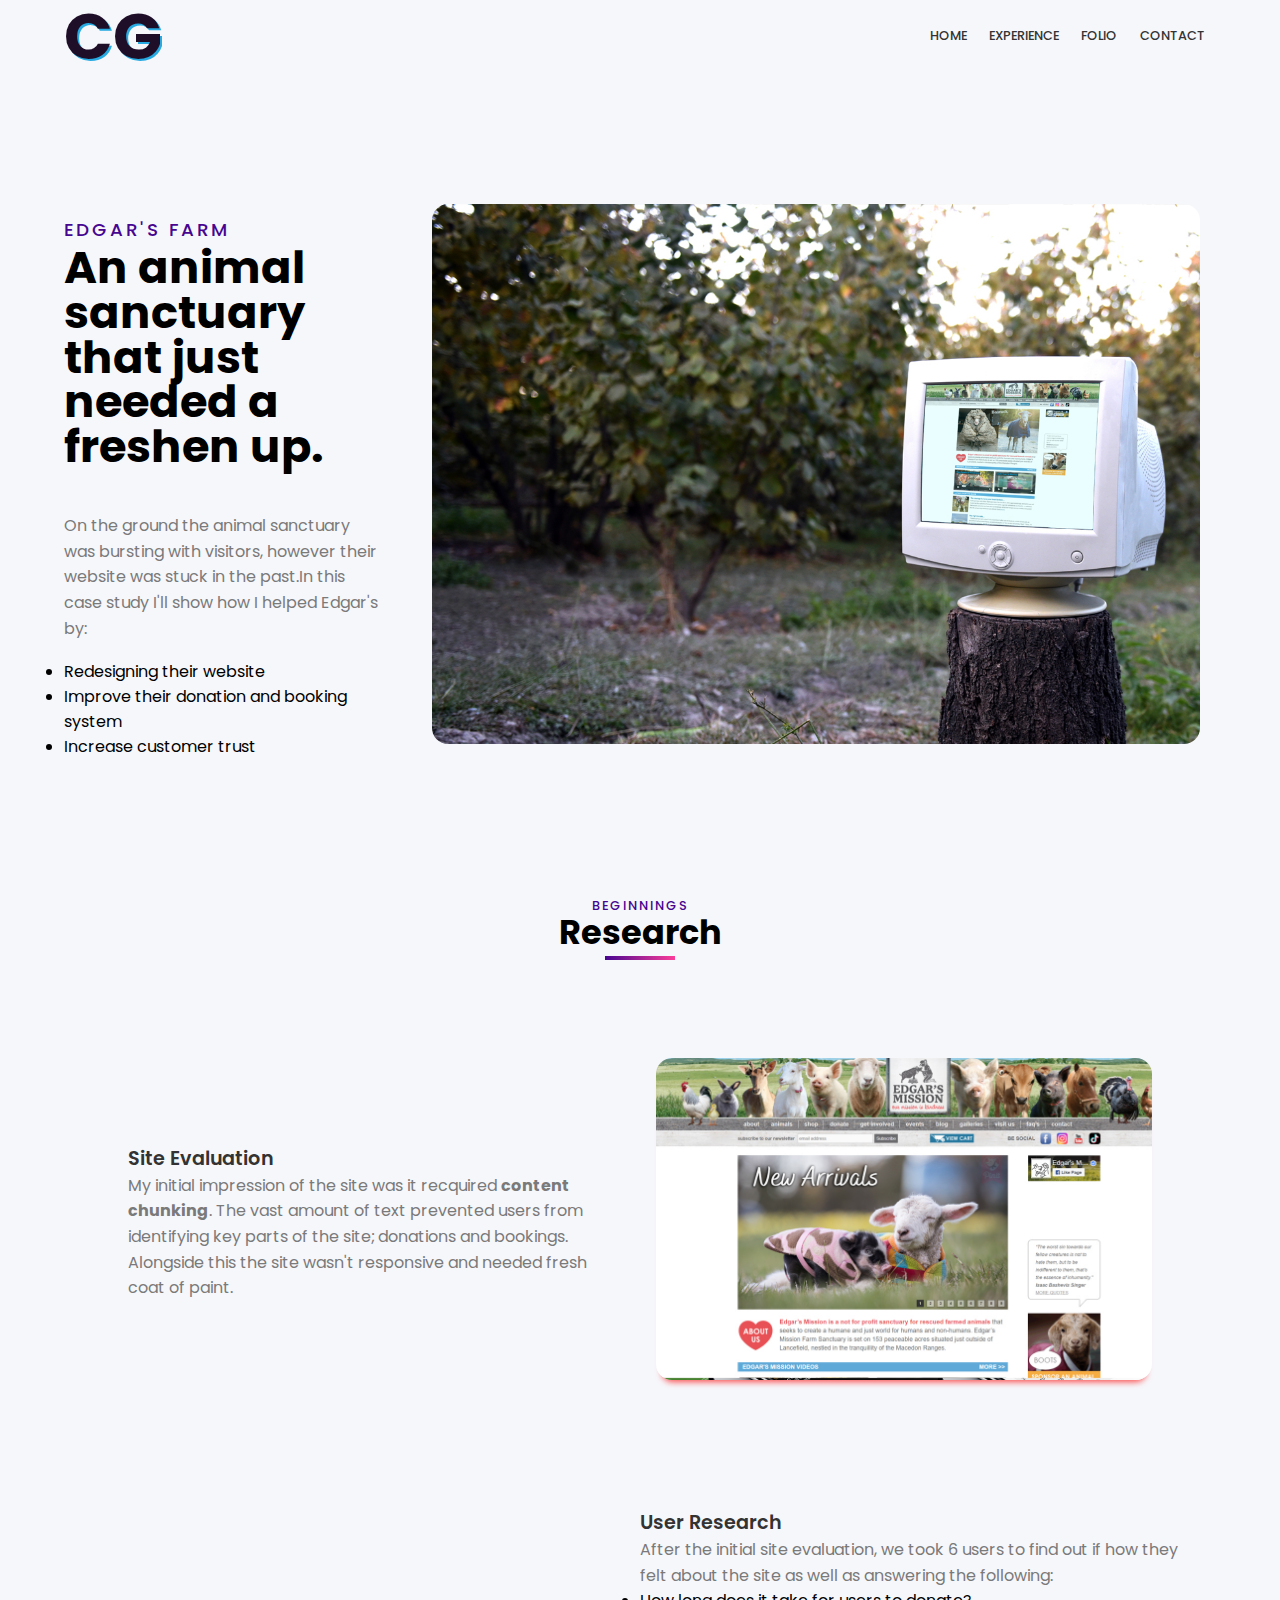
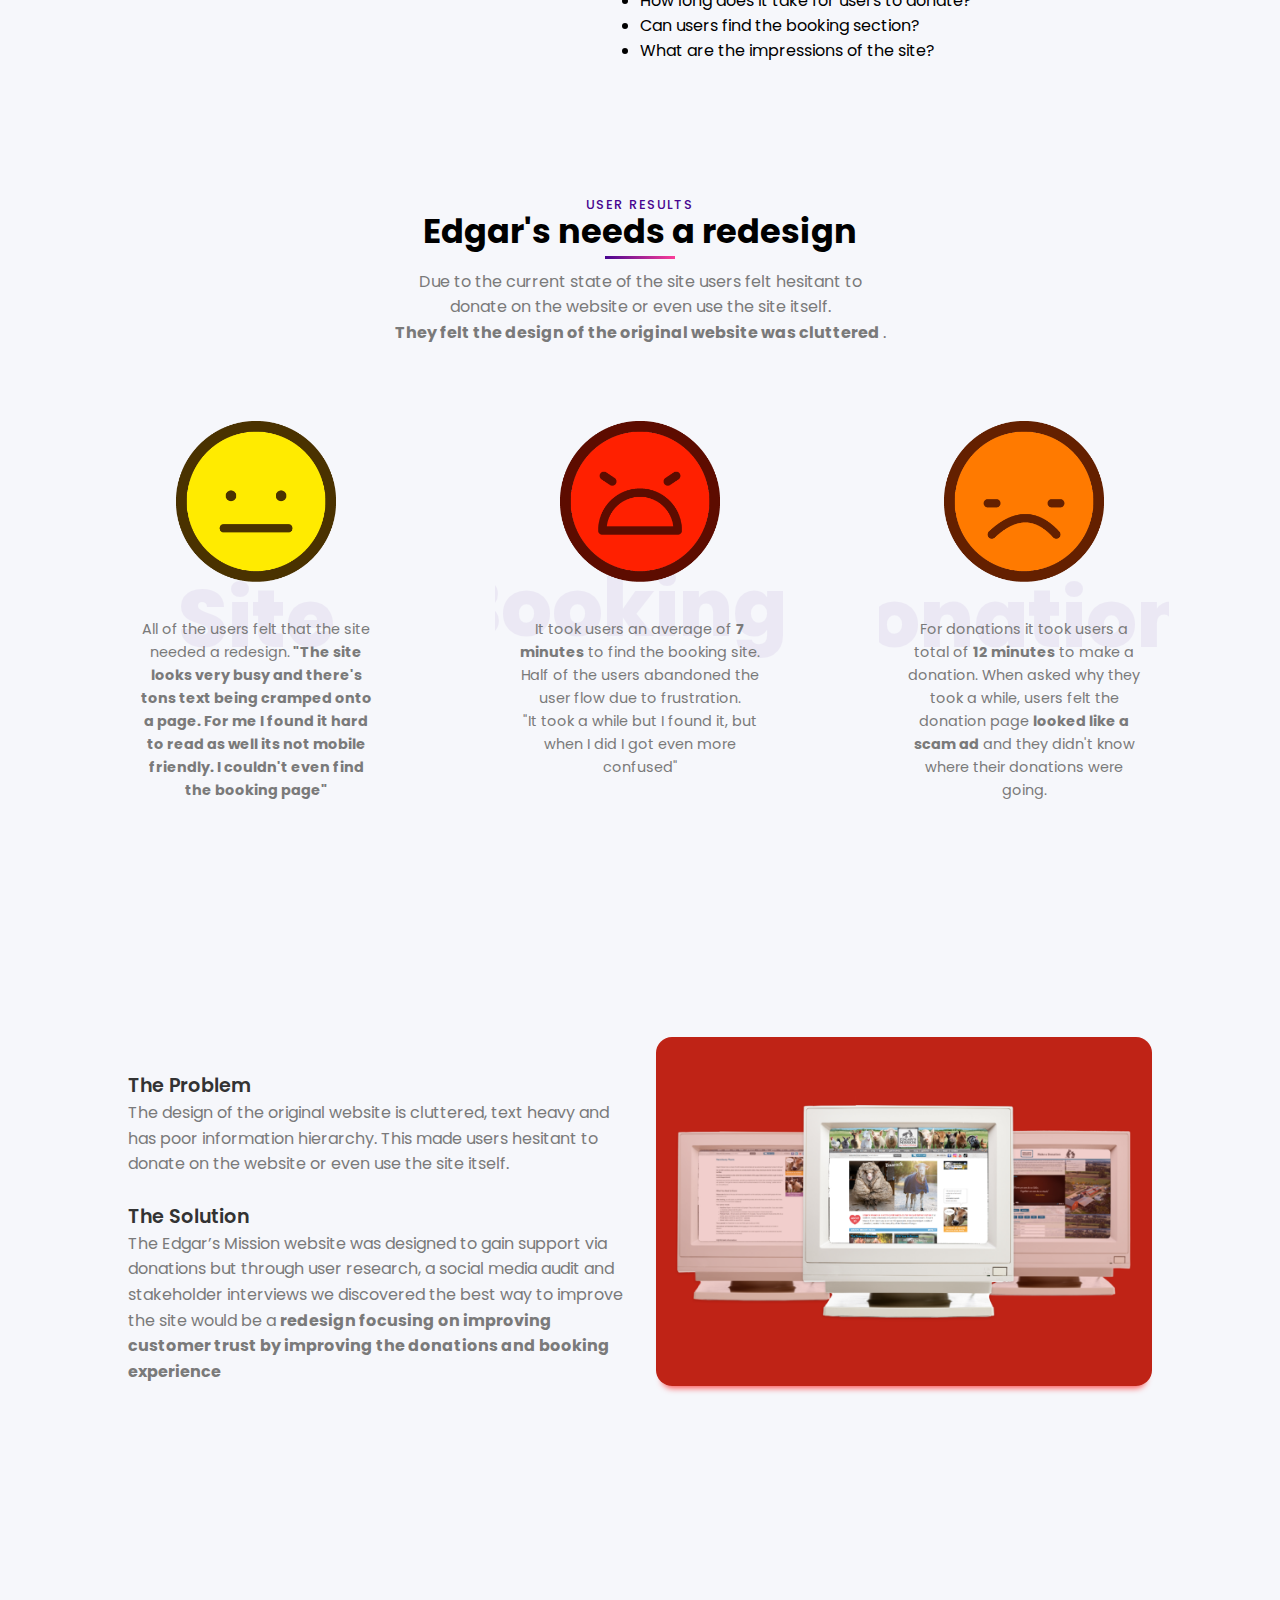
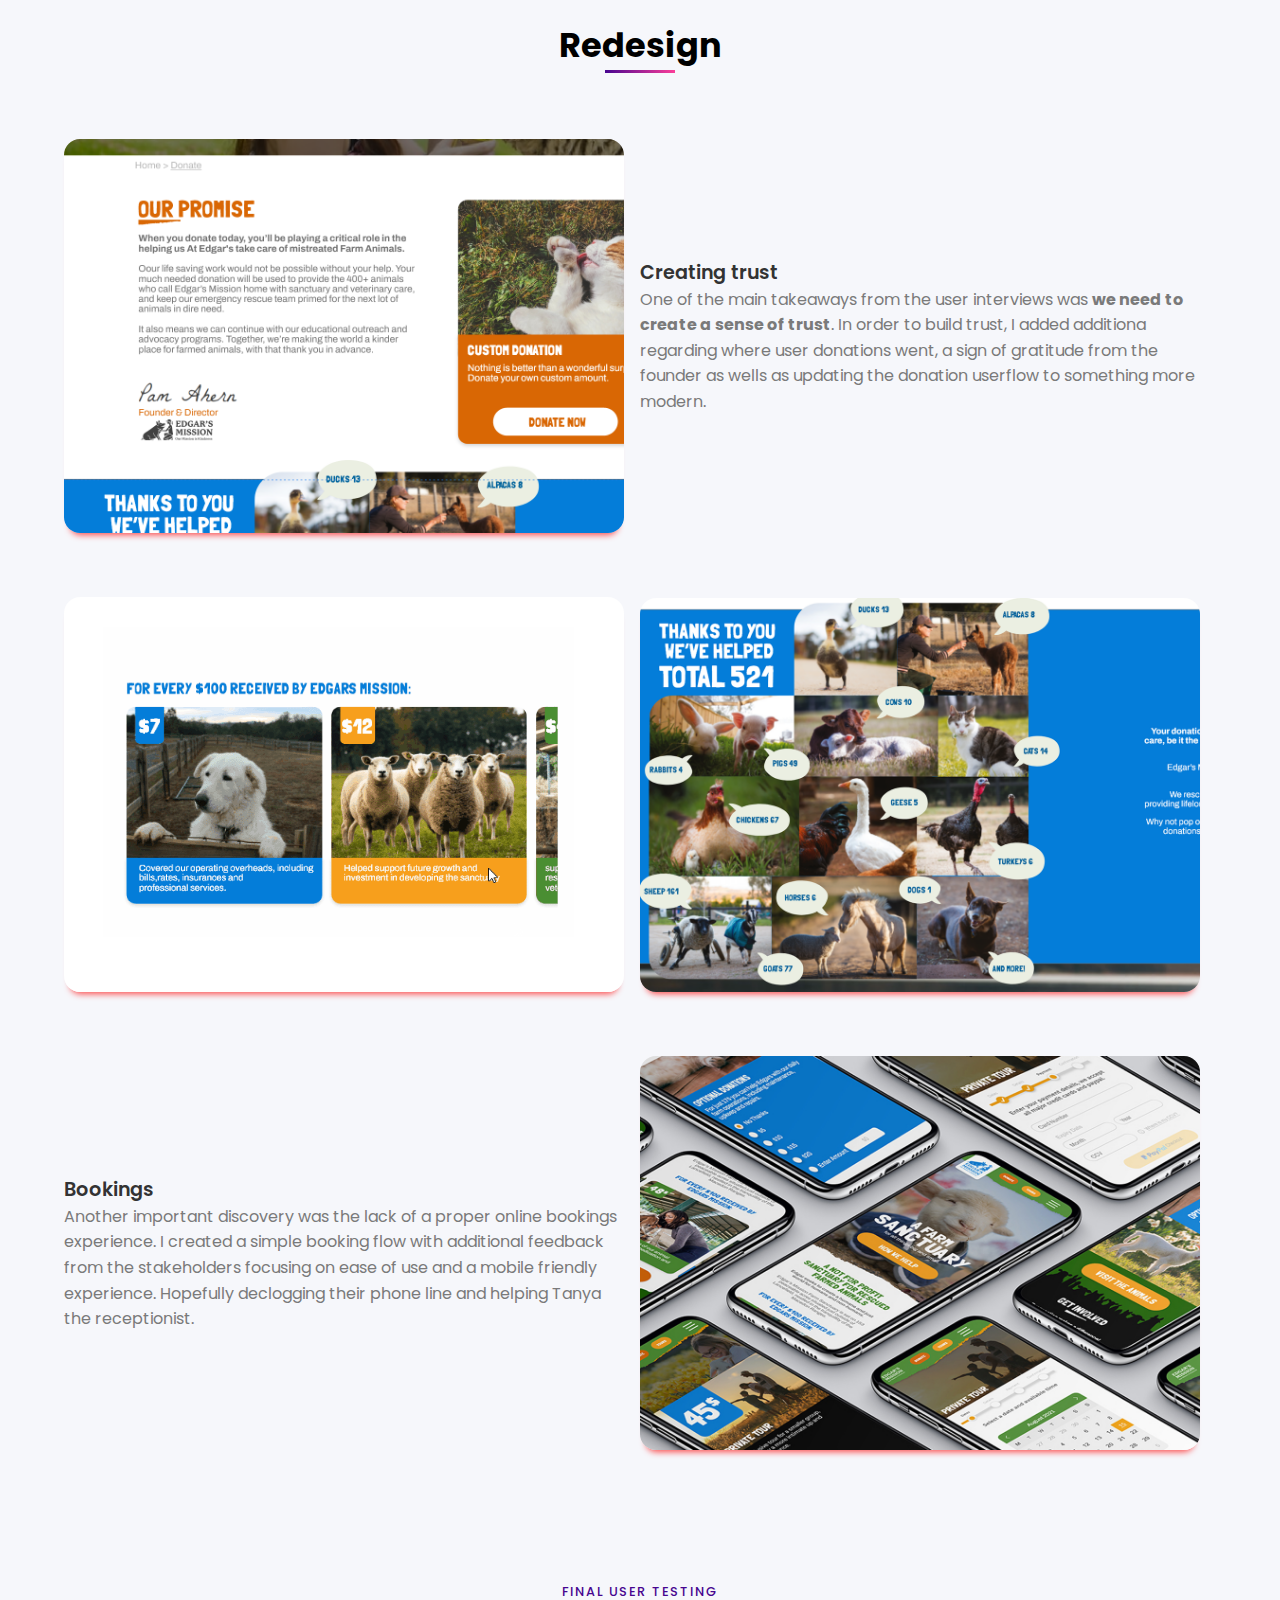
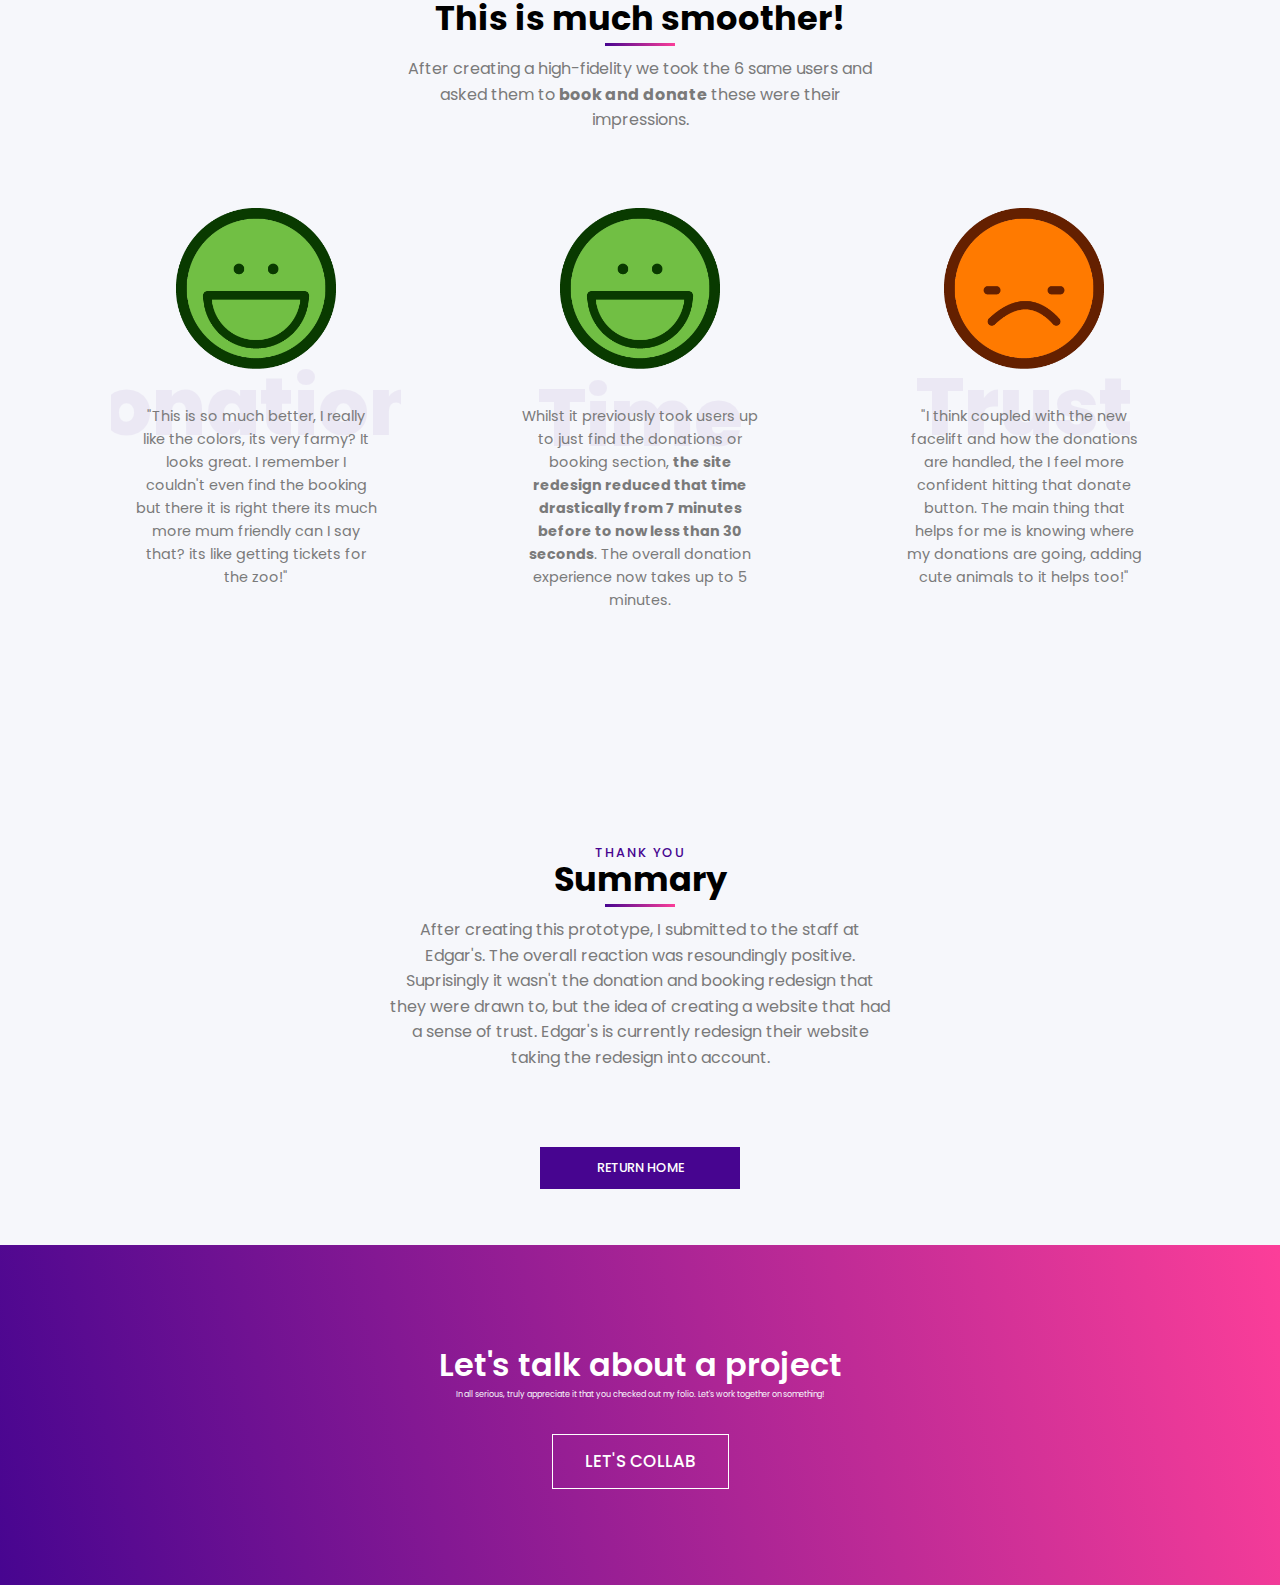
==== edgarsfarm.html @ 118ed472 "Merge pull request #3 from cmgau/test" ====
<!DOCTYPE html>
<html lang="en">

<head>
  <!-- Hotjar Tracking Code for https://cmgau.github.io/cmg_portfolio/ -->
  <script>
    (function (h, o, t, j, a, r) {
      h.hj = h.hj || function () { (h.hj.q = h.hj.q || []).push(arguments) };
      h._hjSettings = { hjid: 2651363, hjsv: 6 };
      a = o.getElementsByTagName('head')[0];
      r = o.createElement('script'); r.async = 1;
      r.src = t + h._hjSettings.hjid + j + h._hjSettings.hjsv;
      a.appendChild(r);
    })(window, document, 'https://static.hotjar.com/c/hotjar-', '.js?sv=');
  </script>
  <meta charset="UTF-8" />
  <meta name="viewport" content="width=device-width, initial-scale=1.0" />
  <title>Edgar's Farm</title>
  <link rel="stylesheet" href="https://cdnjs.cloudflare.com/ajax/libs/font-awesome/5.15.1/css/all.min.css" />
  <link rel="stylesheet" href="https://unpkg.com/swiper/swiper-bundle.min.css" />
  <link rel="stylesheet" href="css/style.css" />
  <!-- Global site tag (gtag.js) - Google Analytics -->
  <script async src="https://www.googletagmanager.com/gtag/js?id=G-2280WS2FHQ"></script>
  <script>
    window.dataLayer = window.dataLayer || [];
    function gtag() { dataLayer.push(arguments); }
    gtag('js', new Date());

    gtag('config', 'G-2280WS2FHQ');

  </script>

</head>

<body>

  <main>
    <header id="header">
      <nav>
        <div class="container">
          <div class="logo"><a href="index.html">
              <h1>CG</h1>
            </a>
          </div>

          <div class="links">
            <ul>
              <li>
                <a href="index.html">Home</a>
              </li>
              <li>
                <a href="#services">Experience</a>
              </li>
              <li>
                <a href="#portfolio">Folio</a>
              </li>
              <li class="mobilenumber">
                <a href="#contact">CONTACT</a>
              </li>
            </ul>
          </div>

          <div class="hamburger-menu">
            <div class="bar"></div>
          </div>
        </div>
      </nav>

      <div class="header-content">
        <div class="container grid-2">
          <div class="column-1">
            <h3 class="title-header" data-title="Edgar's Farm">An animal sanctuary that just needed a freshen up.
            </h3>
            <p class="text">
              On the ground the animal sanctuary was bursting with visitors, however their website was stuck in the
              past.In this case study I'll show how I helped
              Edgar's by:
              <li class="">Redesigning their website</li>
              <li class="">Improve their donation and booking system
              </li>
              <li class="">Increase customer trust
              </li>
            </p>
          </div>

          <div class="column-2 image">
            <img class="case-image" src="images/edgars/edgars-hero2.jpg" class="img-element z-index" alt="" />
          </div>
        </div>
      </div>
    </header>
    <!-- <div class="container"> -->
    <div class="section-header">
      <h3 class="title" data-title="beginnings
      ">Research</h3>
    </div>



    <!-- I'll probably make these images into GIFs eventually to showcase more of the work -->

    <section>
      <div class="container">
        <div class="container grid-2">
          <div class="column-1">
            <h2 class="title-sm">Site Evaluation</h3>
              <p class="text">
                My initial impression of the site was it recquired <b>content chunking</b>. The vast amount of text
                prevented users from identifying key parts of the site; donations and bookings. Alongside this the site
                wasn't responsive and needed fresh coat of paint.
              </p>
              <br>

          </div>
          <div class="column-2 image">
            <img id="imgPortfolio" src="images/edgars/edgar_original.jpg" class="img-element z-index" alt="" />
          </div>
        </div>
      </div>
      <div class="container grid-2">
        <div class="column-1 image">
          <img
            src="https://images.unsplash.com/photo-1530303263041-b5ca33678f04?ixid=MnwxMjA3fDB8MHxwaG90by1wYWdlfHx8fGVufDB8fHx8&ixlib=rb-1.2.1&auto=format&fit=crop&w=1470&q=80"
            class="img-element z-index" alt="" />
        </div>

        <div class="column-1">
          <h2 class="title-sm">User Research</h3>
            <p class="text">
              After the initial site evaluation, we took 6 users to find out if how they felt about the site as well as
              answering the following:
              <li>How long does it take for users to donate?</li>
              <li>Can users find the booking section?</li>
              <li>What are the impressions of the site?</li>
            </p>
        </div>
      </div>

      </div>
      </div>
    </section>

    <section class="services section" id="services">
      <div class="container">
        <div class="section-header">
          <h3 class="title" data-title="User Results">Edgar's needs a redesign</h3>
          <p class="text">
            Due to the current state of the site users felt hesitant to donate on the website or even use the site
            itself. <br><b>They felt the design of the original website was cluttered </b>.
            </b>
          </p>
        </div>
        <div class=" cards">
          <div class="card-wrap">

            <div class="card" data-card="Site">
              <div class="card-content z-index">
                <img src="images/emojis/feel-3.png" class="icon" alt="" />
                <p class="text">All of the users felt that the site needed a redesign.<b>
                    "The site looks very busy and there's tons text being cramped onto a page. For me I found it hard to
                    read as well its not mobile friendly. I couldn't even find the booking page"</b>
                </p>
                <!-- <a href="#" class="btn small">Read more</a> -->
              </div>
            </div>
          </div>



          <div class="card-wrap">
            <div class="card" data-card="Bookings">
              <div class="card-content z-index">
                <img src="images/emojis/feel-1.png" class="icon" alt="" />
                <p class="text">
                  It took users an average of <b>7 minutes</b> to find the booking site. Half of the users abandoned the
                  user flow due to frustration.<br>
                  "It took a while but I found it, but when I did I got even more confused"
                </p>
              </div>
            </div>
          </div>

          <div class="card-wrap">
            <div class="card" data-card="Donations">
              <div class="card-content z-index">
                <img src="images/emojis/feel-2.png" class="icon" alt="" />
                <p class="text">
                  For donations it took users a total of <b>12 minutes</b> to make a donation. When asked why they took
                  a while, users felt the donation page <b>looked like a scam ad</b> and they didn't know where their
                  donations were going.
                </p>
              </div>
            </div>

          </div>

        </div>

      </div>
    </section>
    <section>

      <div class="container">
        <div class="container grid-2">
          <div class="column-1">
            <h2 class="title-sm">The Problem</h3>
              <p class="text">
                The design of the original website is cluttered, text heavy and has poor information hierarchy. This
                made users hesitant to donate on the website or even use the site itself.
              </p>
              <br>
              <h2 class="title-sm">The Solution</h3>
                <p class="text">
                  The Edgar’s Mission website was designed to gain support via donations but through user research, a
                  social media audit and stakeholder interviews we discovered the best way to improve the site would be
                  a <b>redesign focusing on improving customer trust by improving the donations and booking
                    experience</b>

                </p>

          </div>
          <div class="column-2 image">
            <img id="imgPortfolio" src="images/edgars/edgars_problem.png" class="img-element z-index" alt="" />
          </div>
        </div>
      </div>
    </section>



    </section>

    <section class=" portfolio section" id="portfolio">
    </section>

    <!-- <div class="container"> -->
    <div class="section-header">
      <h3 class="title" data-title=>Redesign</h3>
      <p class="text">

      </p>
    </div>



    <!-- I'll probably make these images into GIFs eventually to showcase more of the work -->


    <div class="container grid-2">
      <div class="column-1 image">
        <img src="images/edgars/edgar-thanks.png" class="img-element z-index" alt="" />
      </div>

      <div class="column-1">

        <h2 class="title-sm">Creating trust</h3>
          <p class="text">
            One of the main takeaways from the user interviews was <b>we need to create a sense of trust</b>. In order
            to build
            trust, I added additiona regarding where user donations went, a sign of gratitude from the founder as
            wells as updating the donation userflow to something more modern.
          </p>
      </div>
    </div>

    <div class="container grid-2">
      <div class="column-1 image">
        <img src="images/edgars/edgar-trust.gif" class="img-element z-index" alt="" />
      </div>
      <div class="column-1 image">
        <img src="images/edgars/edgars-save.png" class="img-element z-index" alt="" />
      </div>

    </div>

    <div class="container grid-2">
      <div class="column-1">

        <h2 class="title-sm">Bookings</h3>
          <p class="text">
            Another important discovery was the lack of a proper online bookings experience. I created a simple
            booking flow with additional feedback from the stakeholders focusing on ease of use and a mobile friendly
            experience. Hopefully declogging their phone line and helping Tanya the receptionist.
          </p>
      </div>

      <div class="column-1 image">
        <img src="images/edgars/edgar_hero.jpg" class="img-element z-index" alt="" />
      </div>
    </div>

    <section class="services section" id="services">
      <div class="container">
        <div class="section-header">
          <h3 class="title" data-title="Final User Testing">This is much smoother! </h3>
          <p class="text">
            After creating a high-fidelity we took the 6 same users and asked them to <b>book and donate</b> these were
            their impressions.
            </b>
          </p>
        </div>
        <div class=" cards">
          <div class="card-wrap">

            <div class="card" data-card="Donations">
              <div class="card-content z-index">
                <img src="images/emojis/feel-5.png" class="icon" alt="" />
                <p class="text">"This is so much better, I really like the colors, its very farmy? It looks great. I
                  remember I couldn't even find the booking but there it is right there its much more mum friendly can I
                  say that? its
                  like getting tickets for the zoo!"
                  <!-- <a href="#" class="btn small">Read more</a> -->
              </div>
            </div>
          </div>



          <div class="card-wrap">
            <div class="card" data-card="Time">
              <div class="card-content z-index">
                <img src="images/emojis/feel-5.png" class="icon" alt="" />
                <p class="text">
                  Whilst it previously took users up to just find the donations or booking section, <b>the site
                    redesign
                    reduced that time drastically from 7 minutes before to now less than 30 seconds</b>. The overall
                  donation experience now takes up to 5 minutes.
                </p>
              </div>
            </div>
          </div>

          <div class="card-wrap">
            <div class="card" data-card="Trust">
              <div class="card-content z-index">
                <img src="images/emojis/feel-2.png" class="icon" alt="" />
                <p class="text">
                  "I think coupled with the new facelift and how the donations are handled, the I feel more confident
                  hitting that donate button. The main thing that helps for me is knowing where my donations are going,
                  adding cute animals to it helps too!"
                </p>
              </div>
            </div>

          </div>

        </div>

      </div>
    </section>

    <section class="section-header" id="contact">
      <div class="container">
        <!-- <div class="contact-box"> -->
        <div class="container">
          <h3 class="title" data-title="Thank You">Summary</h3>
          <p class="text">
            After creating this prototype, I submitted to the staff at Edgar's. The overall reaction was resoundingly
            positive. Suprisingly it wasn't the donation and booking redesign that they were drawn to, but the idea of
            creating a website that had a sense of trust. Edgar's is currently redesign their website taking the
            redesign into account.</p>
          <br>
          </p>
          <div class="information-wrap">
          </div>
        </div>
        <div>
          <a href="index.html" class="btn">Return Home</a>
        </div>
    </section>




  </main>

  <footer class="footer">
    <div class="container">
      <h3 class="footerH3">Let's talk about a project</h3>
      <p class="text">
        In all serious, truly appreciate it that you checked out my folio. Let's work together on something!
      </p>
      <a href="mailto:chestergalam@gmail.com?subject=Hi Chester!" class="footerBtn">Let's Collab</a>
    </div>
  </footer>
  <script src="https://cdnjs.cloudflare.com/ajax/libs/jquery/3.5.1/jquery.min.js"></script>
  <script src="js/isotope.pkgd.min.jss"></script>
  <script src="https://unpkg.com/swiper/swiper-bundle.min.js"></script>
  <script src="js/app.js"></script>
</body>

</html>
---- css/style.css ----
@import url("https://fonts.googleapis.com/css2?family=Poppins:wght@100;200;300;400;500;600;700;800;900&display=swap");
@import url(//fonts.googleapis.com/css?family=Vibur);
:root {
  --dark-one: #333;
  --dark-two: #7a7a7a;
  --main-color: #470590;
  --second-color: #FC3E99;
  --light-one: #fff;
  --light-two: #f9fafb;
  --light-three: #f6f7fb;
}

/* #myVideo {
  position: fixed;
  right: 0;
  bottom: 0;
  min-width: 100%;
  min-height: 100%;
} */

a {
  color: inherit;
}

body {
  background-image: url(https://raw.githubusercontent.com/cmgau/cmg_portfolio/main/images/background-3.jpg);
  background-color:var(--light-three);
  background-position: center;
  background-repeat: no-repeat;
  background-attachment: fixed;
  background-size: cover;
  }



/* Genral Styles */

*,
*::before,
*::after {
  margin: 0;
  padding: 0;
  box-sizing: border-box;
}

html {
  scroll-behavior: smooth;
}

body,
button,
input,
textarea {
  font-family: "Poppins", sans-serif;
}

h4 {
  color:var(--main-color);
  font-family: 'Poppins', sans-serif;
  font-weight: 500;
  
}

a {
  text-decoration: none;
}

ul {
  list-style: none;
}

img {
  width: 100%;
}

.imgPortfolio {
  width: 100%;
padding: 5rem;
}

.container {
  position: relative;
  z-index: 5;
  max-width: 92rem;
  padding: 2rem 4rem;
  margin: 0 auto;
}

.stop-scrolling {
  height: 100%;
  overflow: hidden;
}

.grid-2 {
  display: grid;
  grid-template-columns: repeat(2, 1fr);
  align-items: center;
  justify-content: center;
}

.text {
  font-size: 1.25rem;
  color: var(--dark-two);
  line-height: 1.6;
}

.column-1 {
  margin-right: 1.5rem;

}

.column-2 {
  margin-left: 1.5rem;
  padding-bottom: 2rem;
}

.image {
  position: relative;
  display: flex;
  align-items: center;
  justify-content: center;
}

.profile-image{
  padding: 16px;
  border-radius: 2rem;
  display: inline-block;
}

.case-image{
  padding: 16px;
  /* height: 100%; */
  width: 800px;
  min-width: 390px;
  border-radius: 2rem;
  display: inline-block;
}

.z-index {
  position: relative;
  z-index: 2;
}

.overlay {
  position: absolute;
  width: 100%;
  height: 100%;
  overflow: hidden;
  top: 0;
  left: 0;
}

.overlay .shape {
  width: initial;
  opacity: 0.13;
  position: absolute;
}

.overlay.overlay-lg .shape {
  height: 55px;
}

.overlay.overlay-lg .shape.wave {
  height: initial;
  width: 88px;
}

.overlay.overlay-lg .shape.xshape {
  height: 38px;
}

.overlay.overlay-sm .shape {
  filter: brightness(0) invert(1);
  opacity: 0.15;
  height: 40px;
}

.overlay.overlay-sm .shape.wave {
  height: initial;
  width: 70px;
}

.overlay.overlay-sm .shape.xshape {
  height: 30px;
}

.points {
  opacity: 0.3;
  position: absolute;
}

.section {
  padding: 7rem 0;
  overflow: hidden;
}

.section-header {
  text-align: center;
  margin-bottom: 1.5rem;
}

.title {
  position: relative;
  display: inline-block;
  padding-bottom: 1rem;
  line-height: 1;
  font-size: 2.8rem;
  margin-bottom: 0.6rem;
}



.title:before {
  content: attr(data-title);
  display: block;
  margin-bottom: 0.4rem;
  color: var(--main-color);
  font-size: 1.15rem;
  font-weight: 500;
  text-transform: uppercase;
  letter-spacing: 3px;
}

.title:after {
  content: "";
  position: absolute;
  width: 300px;
  height: 5px;
  border-radius: 0rem;
  background: transparent linear-gradient(257deg, #FC3E99 0%, #470590 100%) 0% 0% no-repeat padding-box;
  bottom: 0;
  left: 50%;
  transform: translateX(-50%);
}

.title-header {
  position: relative;
  display: inline-block;
  padding-bottom: 1rem;
  line-height: 1;
  font-size: 2.8rem;
  margin-bottom: 0.6rem;
}


.title-header:before {
  content: attr(data-title);
  display: block;
  margin-bottom: 0.4rem;
  color: var(--main-color);
  font-size: 1.15rem;
  font-weight: 500;
  text-transform: uppercase;
  letter-spacing: 3px;
}

.title-header:after {
  content: "";
  position: absolute;
  width: 300px;
  height: 5px;
  border-radius: 0rem;
    bottom: 0;
  left: 50%;
  transform: translateX(-50%);}

.titleSub{
  position: relative;
  display: inline-block;
  padding-bottom: 1rem;
  line-height: 1;
  font-size: 2rem;
  margin-bottom: 0.6rem;
}
.simple-beautiful{
  position: relative;
  display: inline-block;
  padding-bottom: 1rem;
  line-height: 1;
  font-size: 1.3rem;
  margin-bottom: 0.6rem;
  transition: 0.;
}

.simple-beautiful:after{
  content: "";
  position: absolute;
  width: 100%;
  height: 5px;
  border-radius: 0rem;
  background: transparent linear-gradient(257deg, #FC3E99 0%, #470590 100%) 0% 0% no-repeat padding-box;
  bottom: 0;
  left: 50%;
  transform: translateX(-50%);
}
.section-header .text {
  max-width: 600px;
  margin: 0 auto;
}

.title-sm {
  color: var(--dark-one);
  font-weight: 600;
  font-size: 1.6rem;
}

.points-sq {
  width: 210px;
}


.profile-image { 
  transition: 0.3s;}

.profile-image:hover{
transform: translateY(-10px);
}

.img-element { 
  transition: 0.3s;}

.img-element:hover{
transform: translateY(-10px);
}
.btn {
  min-width: 200px;
  text-align: center;
  display: inline-block;
  padding: 0.85rem 2rem;
  background-color: var(--main-color);
  color: var(--light-one);
  border-radius: 0rem;: 0rem;
  font-size: 1.05rem;
  text-transform: uppercase;
  font-weight: 500;
  transition: 0.3s;}

.btn:hover {
  background: transparent linear-gradient(257deg, #FC3E99 0%, #470590 100%) 0% 0% no-repeat padding-box;
  transform: translateY(-10px);
  border-radius: 36px;
}

.btnCV {
  display: inline-block;
  padding: 0.85rem 2rem;
  background-color: var(--main-color);
  color: var(--light-one);
  border-radius: 0rem;
  font-size: 1.05rem;
  text-transform: uppercase;
  font-weight: 500;
  transition: 0.3s;
}

.btnCV:hover {
  background: transparent linear-gradient(257deg, #FC3E99 0%, #470590 100%) 0% 0% no-repeat padding-box;
  transform: translateY(-10px);
  border-radius: 36px;
}

/* .btnCV:before {
    content:"Download Resume"} */

.btnCV:active {
  content:"Downloading";
  border-radius: 36px;}
  
.btn.small {
  background:var(--dark-two) ;
  padding: 0.7rem 1.8rem;
  font-size: 1rem;
  pointer-events: none;
}

.btn.small:hover {
  /* background:var(--dark-one); */
  transform: translateY(-10px);
  border-radius: 36px;
} */
/* End General Styles



/* Header */

header {
  width: 100%;
  /* background-color: var(--light-three); */
  overflow: hidden;
  position: relative;
}

nav {
  width: 100%;
  position: relative;
  z-index: 50;
}

nav .container {
  display: flex;
  justify-content: space-between;
  height: 6rem;
  align-items: center;
}

.logo {
  font-size: 2rem;
  color: #1f0e28;
  cursor: pointer;
  text-shadow: 2px 2px #27aae1;
  /* animation: blink 10s infinite; */
}

@keyframes blink {
  0%, 18%, 20%, 50.1%, 60%, 65.1%, 80%, 90.1%, 92% {
    color: #1f0e28;
    text-shadow: 2px 2px #27aae1;
    box-shadow: none;
   ;
  }
  
  18.1%, 20.1%, 30%, 50%, 60.1%, 65%, 80.1%, 100% {
   color: #ffc2fd;
   text-shadow: 0 0 10px #e4a228,
   0 0 20px #f205ae,
   0 0 40px #f205ae,
   0 0 80px #f205ae,
   0 0 160px #f205ae,
   0 0 320px #f205ae,
   0 0 640px #f205ae;

  }
}


.links ul {
  display: flex;

}

.links a {
  display: inline-block;
  padding: 0.9rem 1.2rem;
  color: var(--dark-one);
  font-size: 1.05rem;
  text-transform: uppercase;
  font-weight: 500;
  line-height: 1;
  transition: 0.3s;
}

.links a.active {
  background-color: var(--main-color);
  color: var(--light-one);
  border-radius: 0rem;
  font-size: 1rem;
  padding: 0.9rem 2.1rem;
  margin-left: 1rem;
  
}

.links a:hover {
  transition: 0.5s;
  color: white;;
  transform: translateY(-10px);
  border-radius: 36px;
  background: transparent linear-gradient(257deg, #FC3E99 0%, #470590 100%) 0% 0% no-repeat padding-box;
}

.links a.active:hover {
  color: var(--light-one);
  background-color: #6b44e0;
}

.hamburger-menu {
  width: 2.7rem;
  height: 3rem;
  z-index: 100;
  position: relative;
  display: none;
  align-items: center;
  justify-content: flex-end;
}

.hamburger-menu .bar {
  position: relative;
  width: 2.1rem;
  height: 3px;
  border-radius: 0rem;
  background-color: var(--dark-one);
  transition: 0.5s;
}

.bar:before,
.bar:after {
  content: "";
  position: absolute;
  width: 2.1rem;
  height: 3px;
  border-radius: 0rem;
  background-color: var(--dark-one);
  transition: 0.5s;
}

.bar:before {
  transform: translateY(-9px);
}

.bar:after {
  transform: translateY(9px);
}

nav.open .hamburger-menu .bar {
  background-color: transparent;
  transform: rotate(360deg);
}

nav.open .hamburger-menu .bar:before {
  transform: translateY(0) rotate(45deg);
  background-color: var(--light-one);
}

nav.open .hamburger-menu .bar:after {
  transform: translateY(0) rotate(-45deg);
  background-color: var(--light-one);
}

nav.open .links {
  transform: translateX(0);
}

.header-content .container.grid-2 {
  grid-template-columns: 2fr 1fr;
  min-height: calc(100vh - 10rem);
  padding-bottom: 1.5rem;
  text-align: left;
}

.header-title {
  font-size:3rem;
  line-height: 0.8;
  color: var(--dark-one);
}

.img-element{
  border-radius: 1rem;
	-webkit-box-shadow: 0 8px 6px -6px  rgba(255, 0, 0, 0.685);
	   -moz-box-shadow: 0 8px 6px -6px  rgba(255, 0, 0, 0.685);
            box-shadow:  0 8px 6px -6px rgba(255, 0, 0, 0.685);}


.header-content .text {
  margin: 2.15rem 0;
}


/* End header */

/* Services */

.cards {
  display: flex;
  justify-content: space-around;
  flex-wrap: wrap;
  width: 100%;
}

.card-wrap {
  position: relative;
  margin: 1.7rem 0.8rem;
}

.card {
  position: relative;
  width: 100%;
  max-width: 390px;
  min-height: 520px;
  background-color: var(--light-three);
  display: flex;
  align-items: center;
  justify-content: center;
  text-align: center;
  padding: 3rem 2rem;
  overflow: hidden;
  transition: 0.3s;
}

.card:before {
  content: attr(data-card);
  position: absolute;
  /* top: -15px;
  right: -15px; */
  font-size: 4rem;
  font-weight: 800;
  line-height: 1;
  color: var(--main-color);
  opacity: 0.055;
}

.card:after {
  content: "";
  position: absolute;
  width: 100%;
  height: 0px;
  bottom: 0;
  left: 0;
  background-color: var(--main-color);
  transition: 0.3s;
}

.card-wrap:hover .card {
  transform: translateY(-15px);
}

.card-wrap:hover .card:after {
  height: 8px;
}

.icon {
  width: 90px;
  margin-bottom: 1.7rem;
}

.card .title-sm {
  line-height: 0.8;
}

.card .text {
  font-size: 1.15rem;
  margin: 1.8rem 0;
}

.services .points1 {
  bottom: -50px;
  left: -125px;
  opacity: 0.2;
  pointer-events: none;
}

.services .points2 {
  bottom: -70px;
  right: -65px;
  opacity: 0.2;
  pointer-events: none;
}

.skillIcon {
  width: 5rem;
  transition: 0.5s;
  padding: .5rem;
}


.skillIcon:hover {
    background: transparent linear-gradient(257deg, #FC3E99 0%, #470590 100%) 0% 0% no-repeat padding-box;
  transform: translateY(-10px);
}

.eduIcon {
  width:auto;
  max-height: 40px;  
  transition: 0.5s;
  padding: 0 1rem 0 1rem;
}

.fill:hover {
  filter: invert(100%) hue-rotate(346deg) brightness(104%) contrast(97%);

}


/* End Services */

/* Portfolio */

.portfolio section {
  position: relative;
}


.portfolio .container.grid-2 a {
  grid-template-columns: 2fr 1fr;
  min-height: calc(100vh - 6rem);
  padding-bottom: 2.5rem;
  text-align: left;
}

.portfolio .container.grid-2 b {
  grid-template-columns: 1fr 2fr;
  min-height: calc(100vh - 6rem);
  padding-bottom: 2.5rem;
  text-align: left;
}
/* 
.container {
  position: relative;
  z-index: 5;
  padding: 1rem;
  margin: 0 auto;
}
 */


.portfolio .title:after {
  background-color: var(--light-one);
}

.portfolio img {
    max-width: 100%;
    min-width: 350px;
    height: auto;
;
}




.more-folio {
  display: flex;
  justify-content: center;
  padding: 2.5rem;
}

/* End Portfolio */

/* Contact */

.contact {
  position: relative;
  width: 100%;
  padding: 5rem 0 8.5rem;
}

/* .contact:before,
.contact:after {
  content: "";
  position: absolute;
  width: 100%;
  z-index: -1;
  left: 0;
} */

.contact:before {
  top: 0;
  height: 40%;
  background: url("../img/map.png") center center / cover;
}

.contact:after {
  top: 40%;
  height: 60%;
  background: url("../img/contact-bg.png") center bottom / cover;
}

.contact-box {
  width: 100%;
  /* background-color: var(--light-one); */
  width: 100%;
  border-radius: 0rem;
  /* padding: 5.5rem 4.5rem; */
  display: grid;
  grid-template-columns: repeat(2, 1fr);
}

.contact-info {
  padding-right: 2rem;
}

.contact-form {
  padding-left: 2rem;
}

.contact-info .title:after {
  left: 0;
  transform: initial;
}

.information-wrap {
  margin-top: 2rem;
}

.information {
  display: flex;
  align-items: center;
}

.information:not(:last-child) {
  margin-bottom: 1.3rem;
}

.contact-icon {
  min-width: 67px;
  height: 67px;
  display: inline-block;
  border-radius: 0rem;
  background-color: var(--main-color);
  color: var(--light-one);
  text-align: center;
  font-size: 1.4rem;
  margin-right: 1rem;
}

.contact-icon i {
  line-height: 67px;
}

.info-text {
  font-size: 1.3rem;
  display: inline-block;
}

.contact-form .title:after {
  display: none;
}

.contact-form .title {
  margin: 0;
}

.contact-form .row {
  width: 100%;
  border-radius: ;
  display: grid;
  grid-template-columns: repeat(auto-fit, minmax(230px, 1fr));
  grid-column-gap: 0.6rem;
}

.contact-input {
  padding: 1.2rem 2.1rem;
  margin: 0.6rem 0;
  border: none;
  outline: none;
  background: rgba(223, 223, 223, 0.685);
  border-radius: 1rem;
  font-weight: 600;
  font-size: 1.25rem;
  transition: 0.3s;
}

.contact-input::placeholder {
  font-weight: 400;
}

.contact-input.textarea {
  resize: none;
  min-height: 280px;
  border-radius: 1rem;
}

.contact-input:hover {
  background: rgba(202, 202, 202, 0.685);
}

.contact-input:focus {
  background: rgba(202, 202, 202, 0.685);
}

.contact-input .btn {
  margin-top: 0.6rem;
}


.contactbtn {
  align-items: center;
  width:100%;
  text-align: center;
  display: inline-block;
  padding: 0.85rem 2rem;
  background-color: var(--main-color);
  color: var(--light-one);
  border-radius: 0rem;: 0rem;
  font-size: 1.05rem;
  text-transform: uppercase;
  font-weight: 500;
  transition: 0.3s;}

.contactbtn:hover {
  background: transparent linear-gradient(257deg, #FC3E99 0%, #470590 100%) 0% 0% no-repeat padding-box;
  /* transform: translateY(-10px); */
  border-radius: 36px;
}

/* End Contact */

/* Hire me */

.hireme {
  padding: 12rem 0;
}

.hireme .container {
  text-align: center;
}

.hireme .title {
  margin-bottom: 1.3rem;
}

.hireme .text {
  max-width: 1000px;
  margin: 0 auto 1.6rem auto;
}

/* End Hire me */

/* Footer */

.footer {
  background: transparent linear-gradient(257deg, #FC3E99 0%, #470590 100%) 0% 0% no-repeat padding-box;
  padding: 6rem 0;
}

.footer{
  width:auto;
  display: grid;
  text-align: center;
  color: white;
}

.footerH3 {
  font-size: 2rem;
  font-weight: 600;
}

.footer p {
  font-size: .5rem;
  color: var(--light-three);
  padding-bottom: 2rem;
}


.footerBtn {
  display: inline-block;
  padding: 0.85rem 2rem;
  /* background-color: var(--main-color); */
  color: var(--light-one);
  border: 1px solid white;
  border-radius: 0rem;: 0rem;
  font-size: 1.05rem;
  text-transform: uppercase;
  font-weight: 500;
  transition: 0.3s;
}

.mobilenumber{
  width:100%;
  transition: 0.5s;
}

.mobilenumber .email {
  display: none; 
}

/* .mobilenumber:hover .contact {
  display: none;}

.mobilenumber:hover .email {
    display: inline;}
   */




.footerBtn:hover {
  color: #FC3E99;
  background:white;
  transform: translateY(-10px);
  border-radius: 36px;
}

.back-btn:hover {
  background-color: #6b44e0;
}


.back-btn-wrap:before {
  content: "";
  position: absolute;
  width: 60px;
  height: 60px;
  background-color: #fff;
  z-index: 1;
  top: 50%;
  left: 50%;
  transform: translate(-50%, -50%) scale(0.7);
  border-radius: 0rem;
  animation: scale 1.2s ease-out infinite 1s;
}

@keyframes scale {
  0% {
    transform: translate(-50%, -50%) scale(1);
    opacity: 0.15;
  }

  100% {
    transform: translate(-50%, -50%) scale(1.6);
    opacity: 0;
  }
}

/* End Footer */

/* Responsive */

@media (max-width: 1280px) {
  .text {
    font-size: 1rem;
  }

  @media (max-width: 320px) { /*"xxx" the width of window*/
    .footerBtn .btn {
      width:100%;
    }
  }

  @media (max-width:320px) {
    .contactbtn {
      width:100%
    }
    
  }

  .title {
    font-size: 2.1rem;
    padding-bottom: 0.65rem;
  }

  .title:before {
    margin-bottom: 0.2rem;
    font-size: 0.8rem;
    letter-spacing: 2px;
  }

  .title:after {
    height: 3.5px;
    width: 70px;
  }

  .title-sm {
    font-size: 1.2rem;
  }

  .btn {
    padding: 0.75rem 1.7rem;
    font-size: 0.8rem;
  }

  .btn.small {
    padding: 0.7rem 1.8rem;
    font-size: 1rem;
  }
  

  .section-header .text {
    max-width: 500px;
  }

  .section {
    padding: 4.5rem 0;
  }

  .column-1 {
    margin-right: 1rem;
  }

  .column-2 {
    margin-left: 1rem;
  }

  .overlay.overlay-lg .shape {
    height: 35px;
  }

  .overlay.overlay-lg .shape.wave {
    height: initial;
    width: 63px;
  }

  .overlay.overlay-lg .shape.xshape {
    height: 24px;
  }

  .overlay.overlay-sm .shape {
    height: 24px;
  }

  .overlay.overlay-sm .shape.wave {
    height: initial;
    width: 39px;
  }

  .overlay.overlay-sm .shape.xshape {
    height: 19px;
  }

  header .points1 {
    width: 270px;
    bottom: -50px;
    left: -75px;
  }

  header .points2 {
    width: 340px;
  }

  header .letters {
    width: 11%;
  }

  .header-content .image .img-element {
    max-width: 100%;
    padding-bottom: 9rem;
  }

  nav .container {
    height: 4.5rem;
  }

  .header-content .container.grid-2 {
    min-height: calc(100vh - 4.5rem);
    padding-bottom: 1.5rem;
  }

  .logo {
    width: 65px;
  }

  .links a {
    font-size: 0.8rem;
    padding: 0.65rem 0.7rem;
  }

  .links a.active {
    font-size: 0.7rem;
    padding: 0.7rem 1.7rem;
    margin-left: 0.6rem;
  }

  .header-title {
    font-size: 2.6rem;
  }

  .header-content .text {
    margin: 1.1rem 0;
  }

  .card {
    min-height: 390px;
    max-width: 290px;
    padding: 2.2rem 1.5rem;
  }

  .icon {
    width: 10rem;
    margin-bottom: 0.8rem;
  }

  .card .text {
    font-size: 0.9rem;
    margin: 1rem 0;
  }

  .card:before {
    font-size: 5rem;
  }

  .card-wrap {
    margin: 1rem 0.6rem;
  }

  .services .points1 {
    left: -60px;
  }

  .points-sq {
    width: 150px;
  }

  .grid {
    margin: 0.8rem 0;
  }

  .grid-item {
    padding: 0.8rem;
  }

  .gallery-image {
    height: 250px;
    max-width: 325px;
  }

  .gallery-image .img-overlay {
    padding: 1.4rem 2rem;
  }

  .plus:before,
  .plus:after {
    width: 2.8rem;
  }

  .img-overlay h3 {
    font-size: 1.1rem;
  }

  .img-overlay h5 {
    font-size: 0.8rem;
  }

  .background-bg {
    height: 370px;
  }

  .filter-btn {
    padding: 0.6rem 1.45rem;
    font-size: 0.7rem;
  }

  .about img {
    max-width: 420px;
  }

  .about .text {
    margin-top: 0.7rem;
  }

  .skills {
    margin: 0.9rem 0 1.7rem 0;
  }

  .skill-title {
    font-size: 1rem;
  }

  .skill-bar {
    height: 6px;
  }

  .about .column-1:before {
    font-size: 6rem;
    top: 13px;
  }

  .about .points {
    width: 230px;
    left: 65%;
  }

  .record-circle {
    width: 150px;
    height: 150px;
    border-width: 3px;
  }

  .record-circle .number {
    font-size: 1.8rem;
  }

  .record-circle .sub-title {
    font-size: 0.9rem;
  }

  .blog-wrap {
    margin: 0.7rem 0.5rem;
  }

  .blog-card {
    max-width: 315px;
  }

  .blog-image {
    height: 200px;
  }

  .blog-content {
    padding: 1.8rem 1.7rem 1.9rem 1.7rem;
  }

  .blog-info {
    margin-bottom: 0.2rem;
  }

  .blog-info > * {
    font-size: 0.75rem !important;
  }

  .blog-user i {
    font-size: 0.8rem;
  }

  .blog-text {
    font-size: 0.9rem;
    margin: 0.2rem 0 0.8rem 0;
  }

  .rate {
    font-size: 1.15rem;
    margin-bottom: 1.1rem;
  }

  .review-text {
    font-size: 1.05rem;
  }

  .review-info {
    margin-top: 1.1rem;
  }

  .review-name {
    font-size: 1.05rem;
  }

  .review-job {
    font-size: 0.85rem;
  }

  .quote {
    font-size: 6.5rem;
  }

  .review-nav {
    font-size: 1.55rem;
  }

  .swiper-button-next {
    right: 2.5rem;
  }

  .swiper-button-prev {
    right: 4.5rem;
  }

  .contact {
    padding: 9rem 0 6rem 0;
  }

  .contact-form {
    padding-bottom: 2rem;;
    padding-left: 1rem;
  }

  .contact-info {
    padding-right: 1rem;
  }

  .contact-box {
    padding: 3.6rem 3rem;
  }

  .information-wrap {
    margin-top: 1.2rem;
  }

  .contact-icon {
    min-width: 50px;
    height: 50px;
    font-size: 1rem;
    margin-right: 0.8rem;
  }

  .contact-icon i {
    line-height: 50px;
  }

  .info-text {
    font-size: 1.05rem;
  }

  .contact-input {
    font-size: 0.9rem;
    padding: 0.9rem 1.6rem;
    margin: 0.4rem 0;
  }

  .hireme {
    padding: 8rem 0;
  }

  .footer {
    padding: 4rem 0;
  }

  .footer-links a {
    font-size: 1rem;
  }

  .footer .title-sm {
    margin-bottom: 0.5rem;
  }

  .footer-input-wrap {
    height: 36px;
    margin-top: 0.8rem;
  }

  .footer-input {
    font-size: 0.9rem;
    padding: 0 1.2rem;
  }

  .input-arrow {
    font-size: 1.2rem;
  }

  .copyright .text {
    font-size: 0.95rem;
  }

  .followme h3 {
    font-size: 1.05rem;
  }

  .followme .footer-line {
    margin: 0 0.8rem;
  }

  .social-media a {
    font-size: 1.05rem;
  }

  .back-btn-wrap {
    margin-left: 1.3rem;
  }

  .back-btn {
    width: 43px;
    height: 43px;
    font-size: 0.9rem;
  }

  .back-btn-wrap:before {
    width: 45px;
    height: 45px;
  }
}

@media (max-width: 850px) {
  .grid-2 {
    grid-template-columns: 1fr !important;
    
  }

  .column-1 {
    margin-right: 0;
    margin-bottom: 1rem;
  }

  .column-2 {
    margin-left: 0;
    margin-top: 1rem;
  }

  .hamburger-menu {
    display: flex;
  }

  .header-content {
    margin-top: 1rem;
  }

  .header-title {
    font-size: 2.3rem;
  }

  .header-content .image {
    max-width: 400px;
    margin: 0 auto;
  }

  header .column-1 {
    max-width: 550px;
    margin: 0 auto;
  }

  .links {
    position: fixed;
    width: 100%;
    height: 100vh;
    top: 0;
    right: 0;
    background: transparent linear-gradient(257deg, #FC3E99 0%, #470590 100%) 0% 0% no-repeat padding-box;
    transform: translateY(-10px);
    display: flex;
    align-items: center;
    justify-content: center;
    text-align: center;
    transform: translateX(100%);
    transition: 0.5s;
  }

  .links ul {
    flex-direction: column;
  }

  .links a {
    color: var(--light-one);
  }

  .links a.active {
    margin-left: 0;
    margin: 0.5rem 0;
  }

  .header-content .container.grid-2 {
    min-height: 80vh;
  }

  .letters,
  header .half-circle2,
  header .points1,
  header .wave2 {
    display: none;
  }

  header .half-circle1 {
    bottom: 55%;
    left: 23%;
  }

  header .circle {
    left: 8%;
    bottom: 40%;
  }

  header .wave1 {
    bottom: 87%;
    left: 75%;
  }

  header .square {
    top: initial;
    bottom: 5%;
    left: 13%;
  }

  header .triangle {
    right: 14%;
    bottom: 63%;
  }

  header .points2 {
    width: 280px;
    bottom: -10px;
    left: 60%;
  }

  header .xshape {
    left: 90%;
    top: 54%;
  }

  .grid-item {
    width: 50%;
  }

  .gallery-image {
    height: 210px;
    max-width: 270px;
  }


  .background-bg {
    height: 340px;
  }

  .portfolio .half-circle1,
  .portfolio .triangle,
  .portfolio .half-circle2 {
    display: none;
  }

  .portfolio .square {
    top: 10%;
    left: 14%;
  }

  .portfolio .wave {
    top: 33%;
  }

  .portfolio .circle {
    right: 20%;
  }

  .portfolio .xshape {
    top: 25%;
  }

  .skill-bar {
    width: 100%;
  }

  .about .column-1:before {
    font-size: 5rem;
  }

  .about .points {
    top: 60%;
    left: 59%;
  }

  .records .wave1,
  .records .triangle {
    display: none;
  }

  .records .container {
    grid-template-columns: repeat(2, 1fr);
  }

  .records .wave2 {
    left: 48%;
  }

  .records .sqaure2 {
    bottom: 45%;
    right: 50px;
  }

  .testi-content {
    margin-top: 1.7rem;
  }

  .testi-content .image {
    max-width: 500px;
    margin: 0 auto;
  }

  .review-nav {
    bottom: 3rem;
  }

  .contact-box {
    grid-template-columns: 1fr;
    padding: 3.2rem 2.7rem;
  }

  .contact-info {
    padding-right:5rem;
    padding-bottom: 0.5rem;
  }

  .contact-form {
    padding-left: 0;
    padding-top: 0.5rem;
  }

  .information-wrap {
    margin-top: 0.7rem;
  }

  .information:not(:last-child) {
    margin-bottom: 0.8rem;
  }

  .contact-input.textarea {
    min-height: 220px;
  }

  .contact:before {
    height: 25%;
  }

  .contact:after {
    height: 75%;
    top: 25%;
  }

  .footer .grid-4 {
    grid-template-columns: repeat(2, 1fr);
    max-width: 500px;
    margin: 0 auto;
    text-align: center;
  }

  .footer-about {
    grid-column: 1 / 3;
  }

  .footer-newstletter {
    grid-column: 1 / 3;
  }

  .grid-4-col {
    margin: 1rem 0;
    padding: 0;
  }

  .footer-input-wrap {
    max-width: 300px;
    margin: 0.95rem auto 0 auto;
    grid-template-columns: auto 45px;
  }

  .bottom-footer {
    flex-direction: column;
    justify-items: center;
    align-items: center;
    padding: 1.5rem 0 0 0;
    margin-top: 2.5rem;
    position: relative;
  }

  .bottom-footer:before {
    content: "";
    position: absolute;
    width: 90%;
    max-width: 500px;
    height: 1px;
    background-color: #7b7b7b;
    top: 0;
    left: 50%;
    transform: translate(-50%, -50%);
  }

  .followme-wrap {
    margin-top: 0.8rem;
  }
}

@media (max-width: 600px) {
  .grid-item {
    width: 100%;
  }
}

@media (max-width: 560px) {
  .container {
    padding: 1rem;
  }

  .title {
    font-size: 1.8rem;
  }

  .text {
    font-size: 0.92rem;
  }

  .overlay.overlay-lg .shape {
    height: 28px;
  }

  .overlay.overlay-lg .shape.wave {
    height: initial;
    width: 52px;
  }

  .overlay.overlay-lg .shape.xshape {
    height: 22px;
  }

  .records .container {
    grid-template-columns: 1fr;
  }

  .records .half-circle {
    top: 50%;
    left: 50px;
  }

  .records .wave2 {
    bottom: 50%;
    right: 20px;
    left: initial;
  }

  .records .xshape {
    right: 70px;
  }

  .records .square2 {
    bottom: 90px;
    right: 40px;
  }

  .testi-content {
    margin-top: 1rem;
  }

  .review {
    padding: 1.5rem 1rem;
  }

  .review-text {
    font-size: 0.9rem;
  }

  .review-nav {
    bottom: 1.5rem;
    font-size: 1.3rem;
  }

  .swiper-button-next {
    right: 1.3rem;
  }

  .swiper-button-prev {
    right: 3rem;
  }

  .contact {
    padding: 8rem 0 5rem 0;
  }

  .contact-info {
    display: none;
  }

  .contact-box {
    padding: 2rem;
    border-radius: 0rem;

  .contact:before {
    background-size: 200%;
  }

  .contact-form .row {
    grid-column-gap: 0.3rem;
    p
  }

  .contact-input {
    font-size: 0.8rem;
    padding: 0.8rem 1.4rem;
    margin: 0.25rem 0;
  }
}

/* End Responsive */
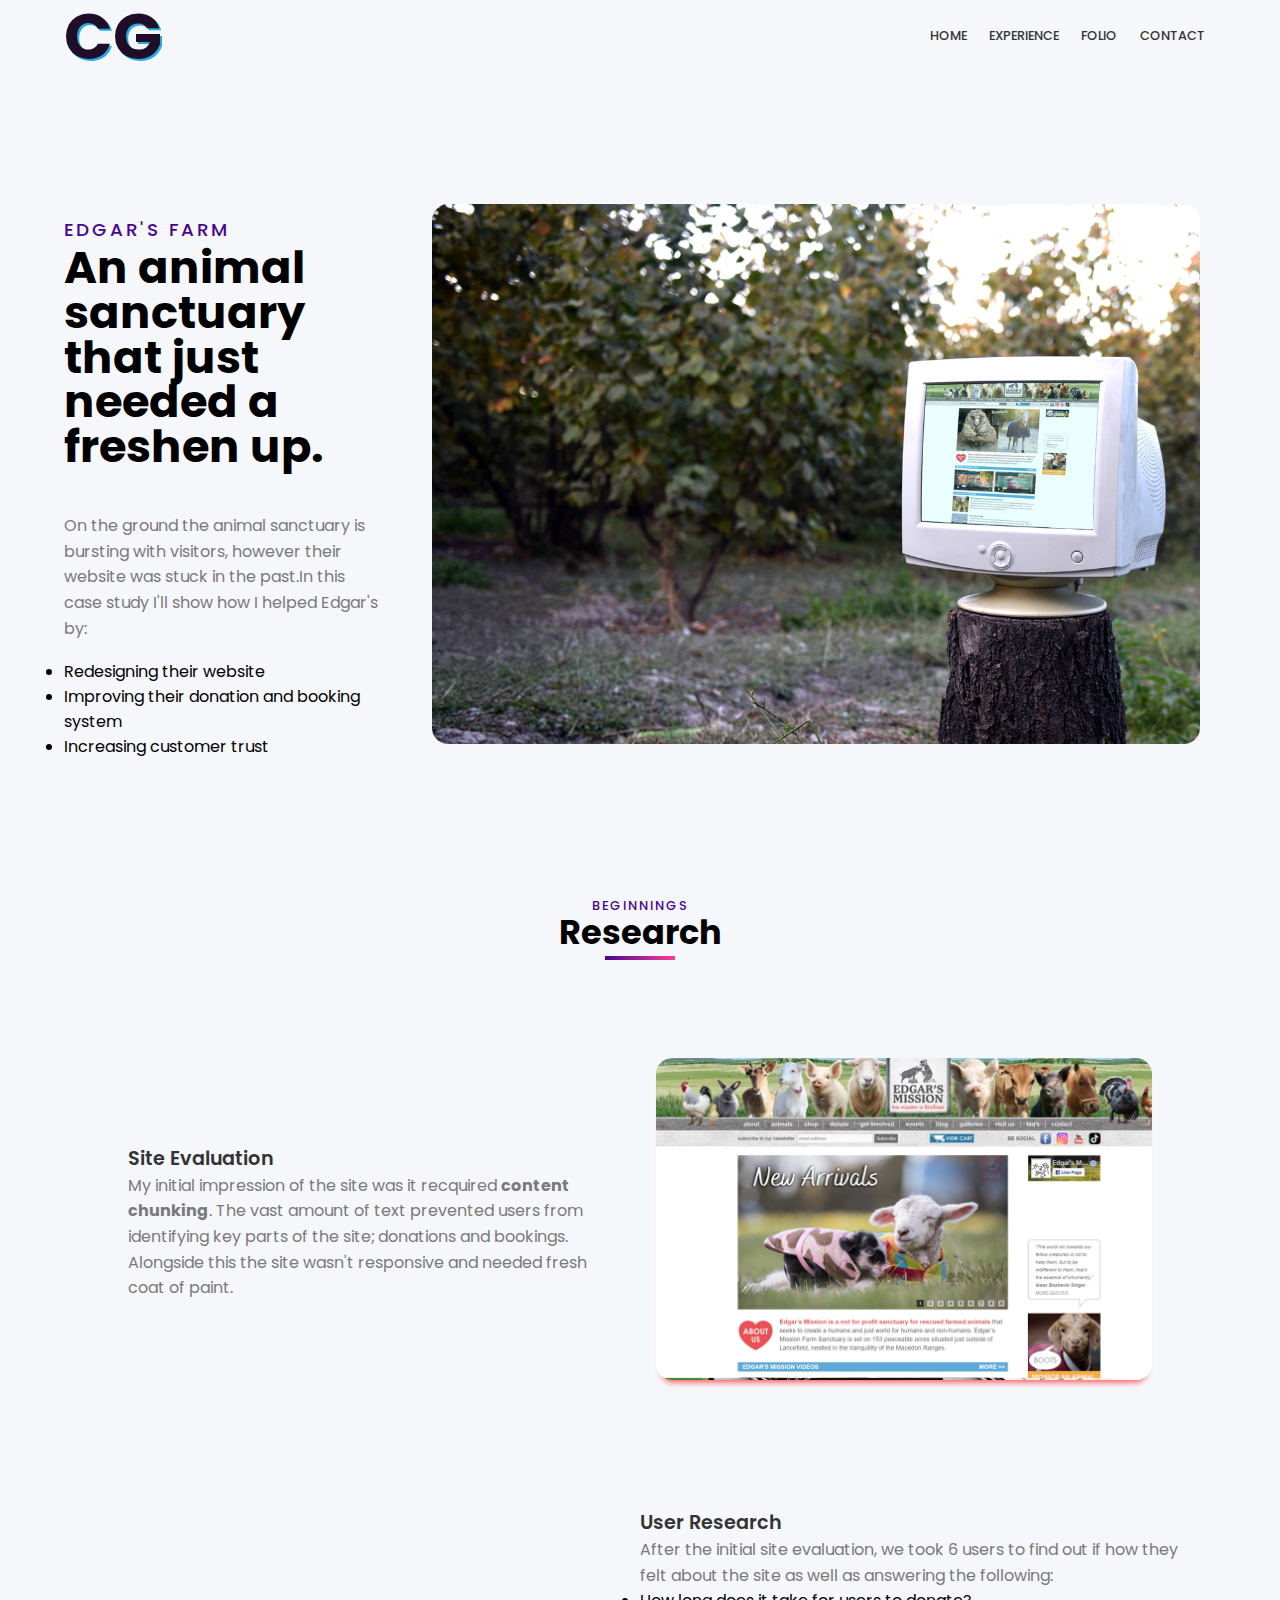
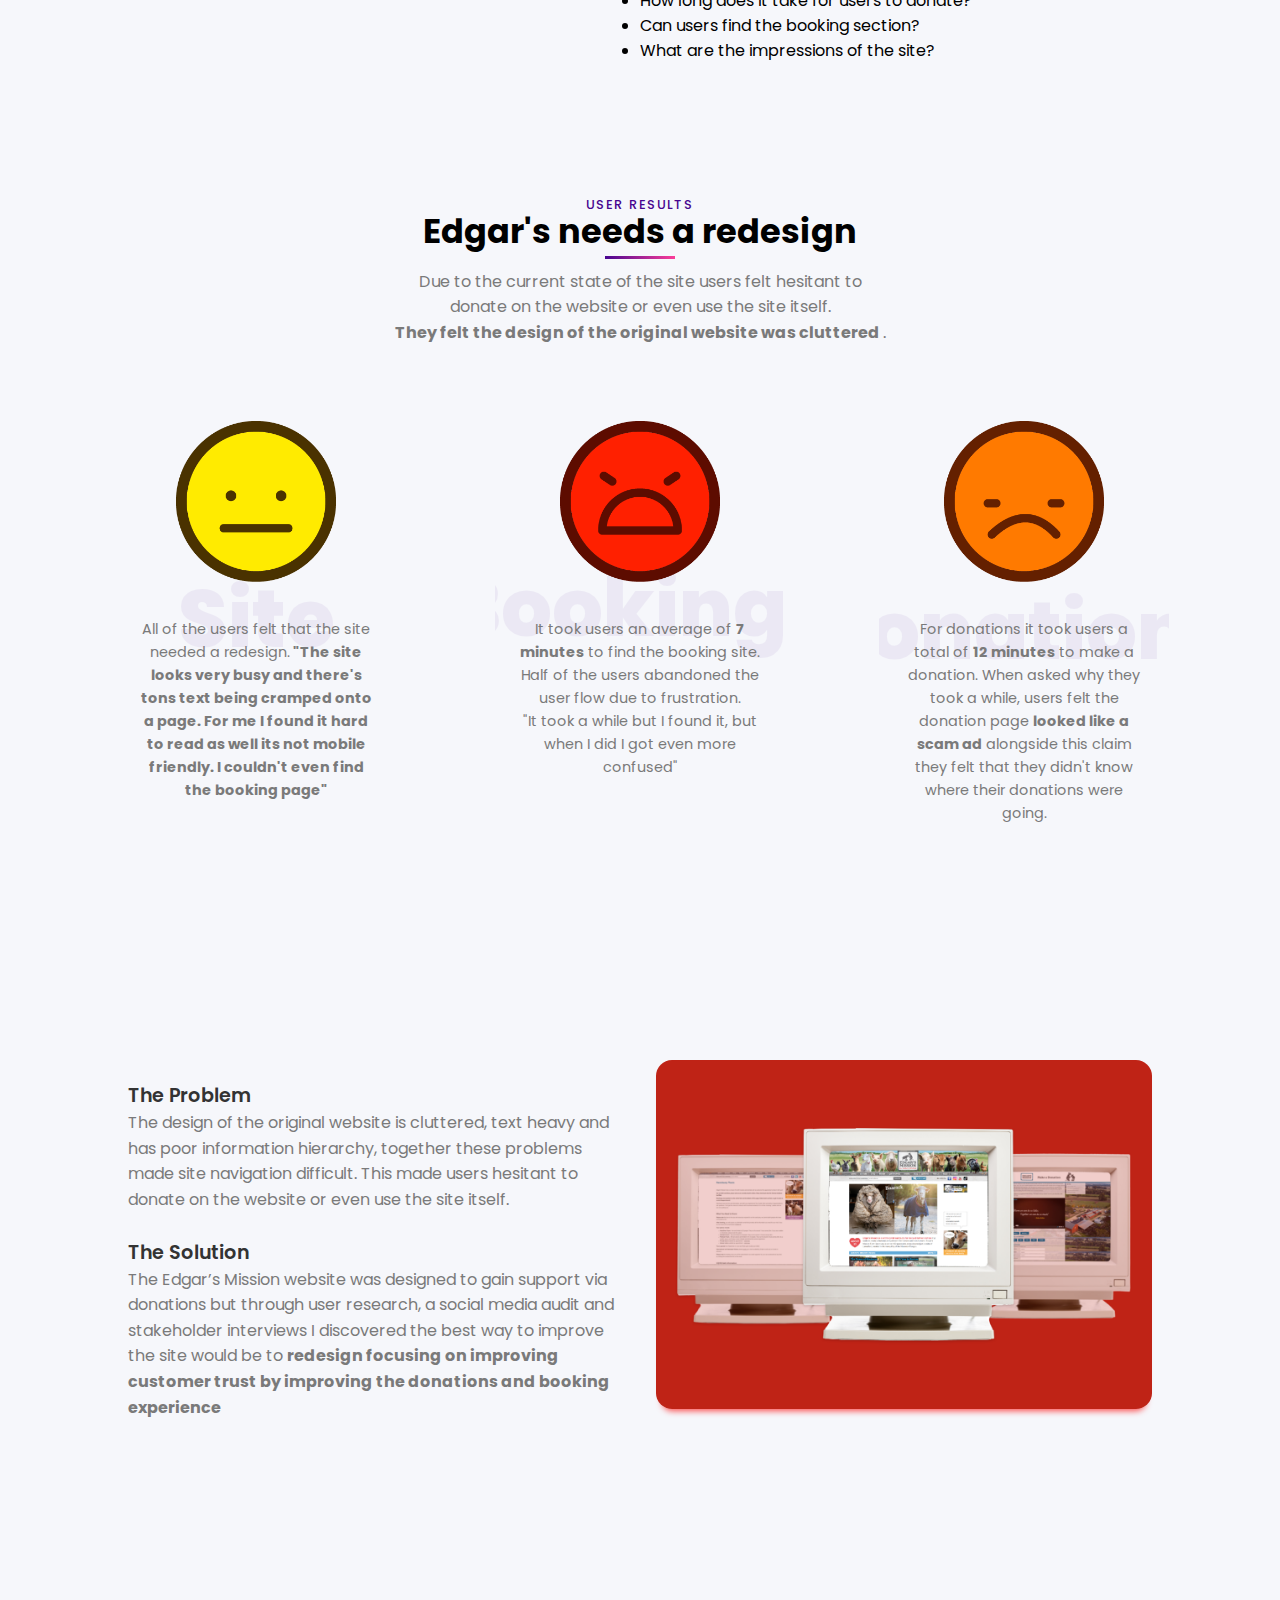
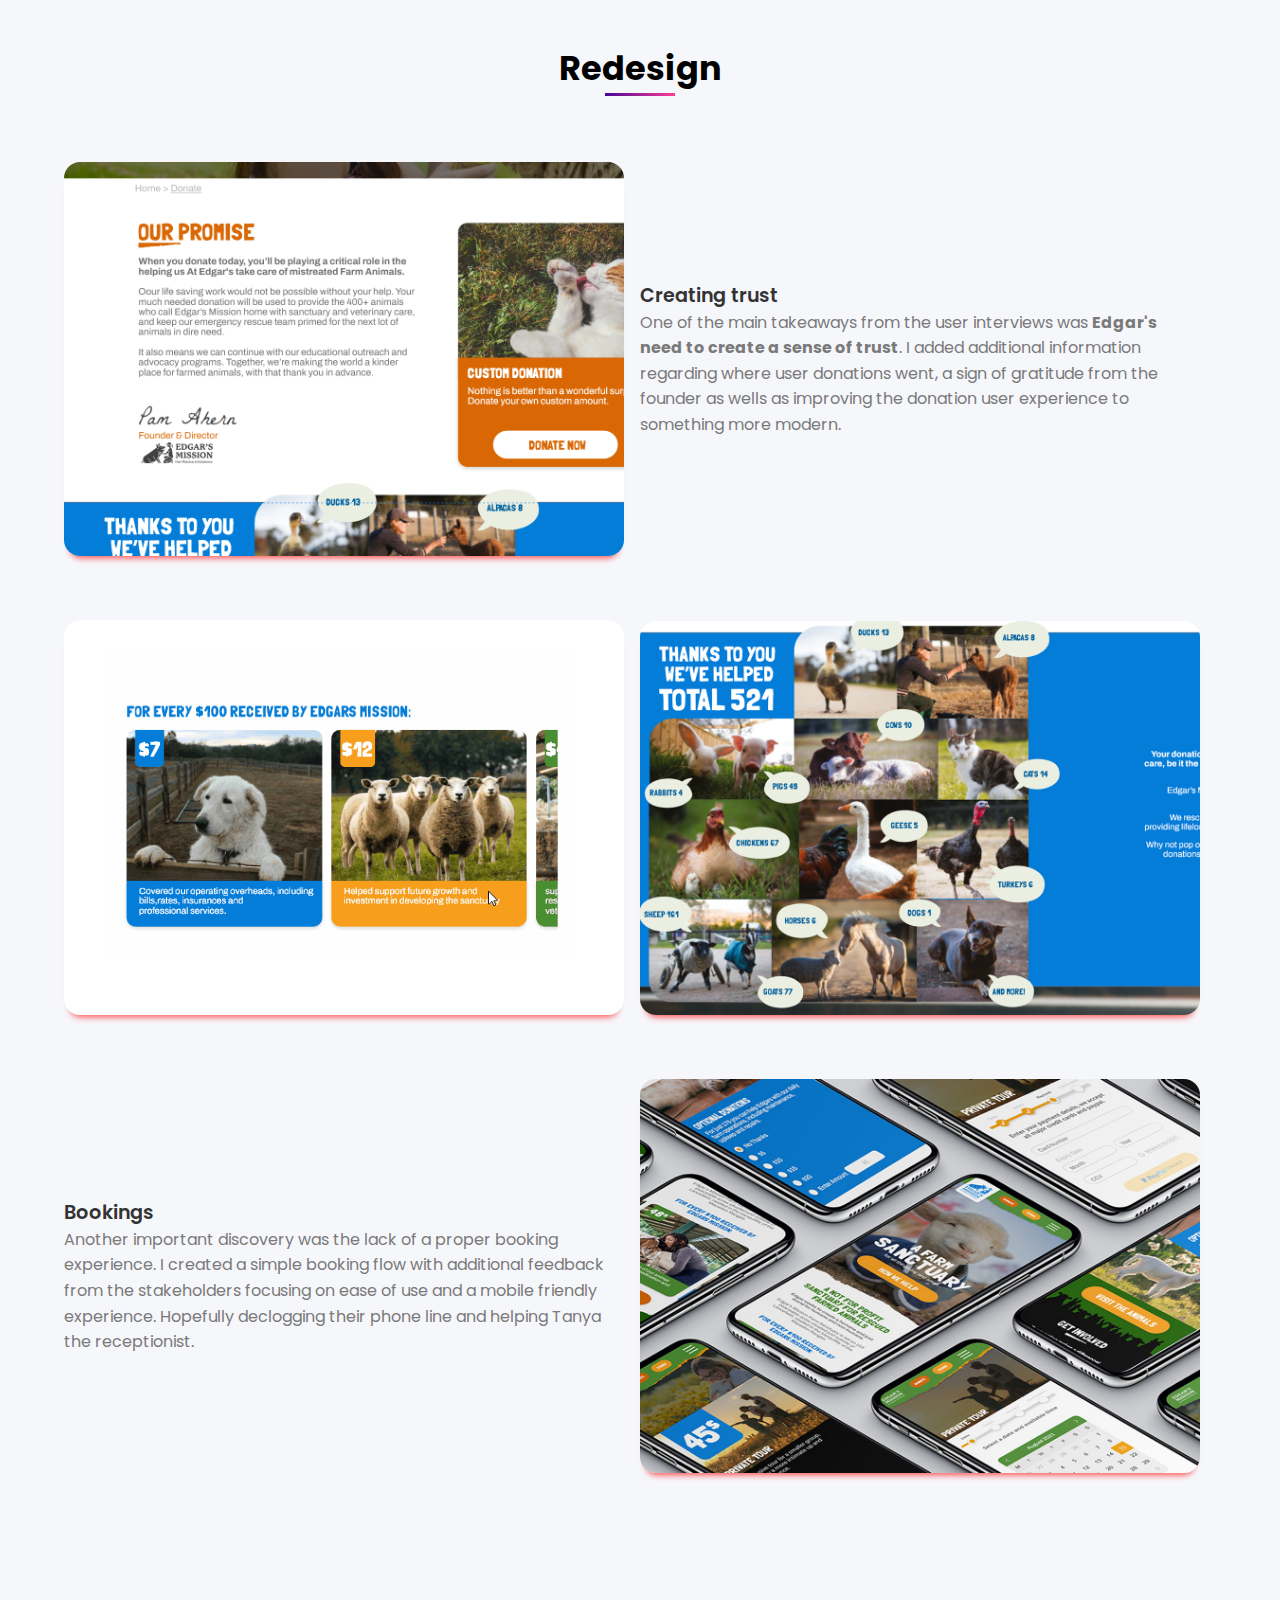
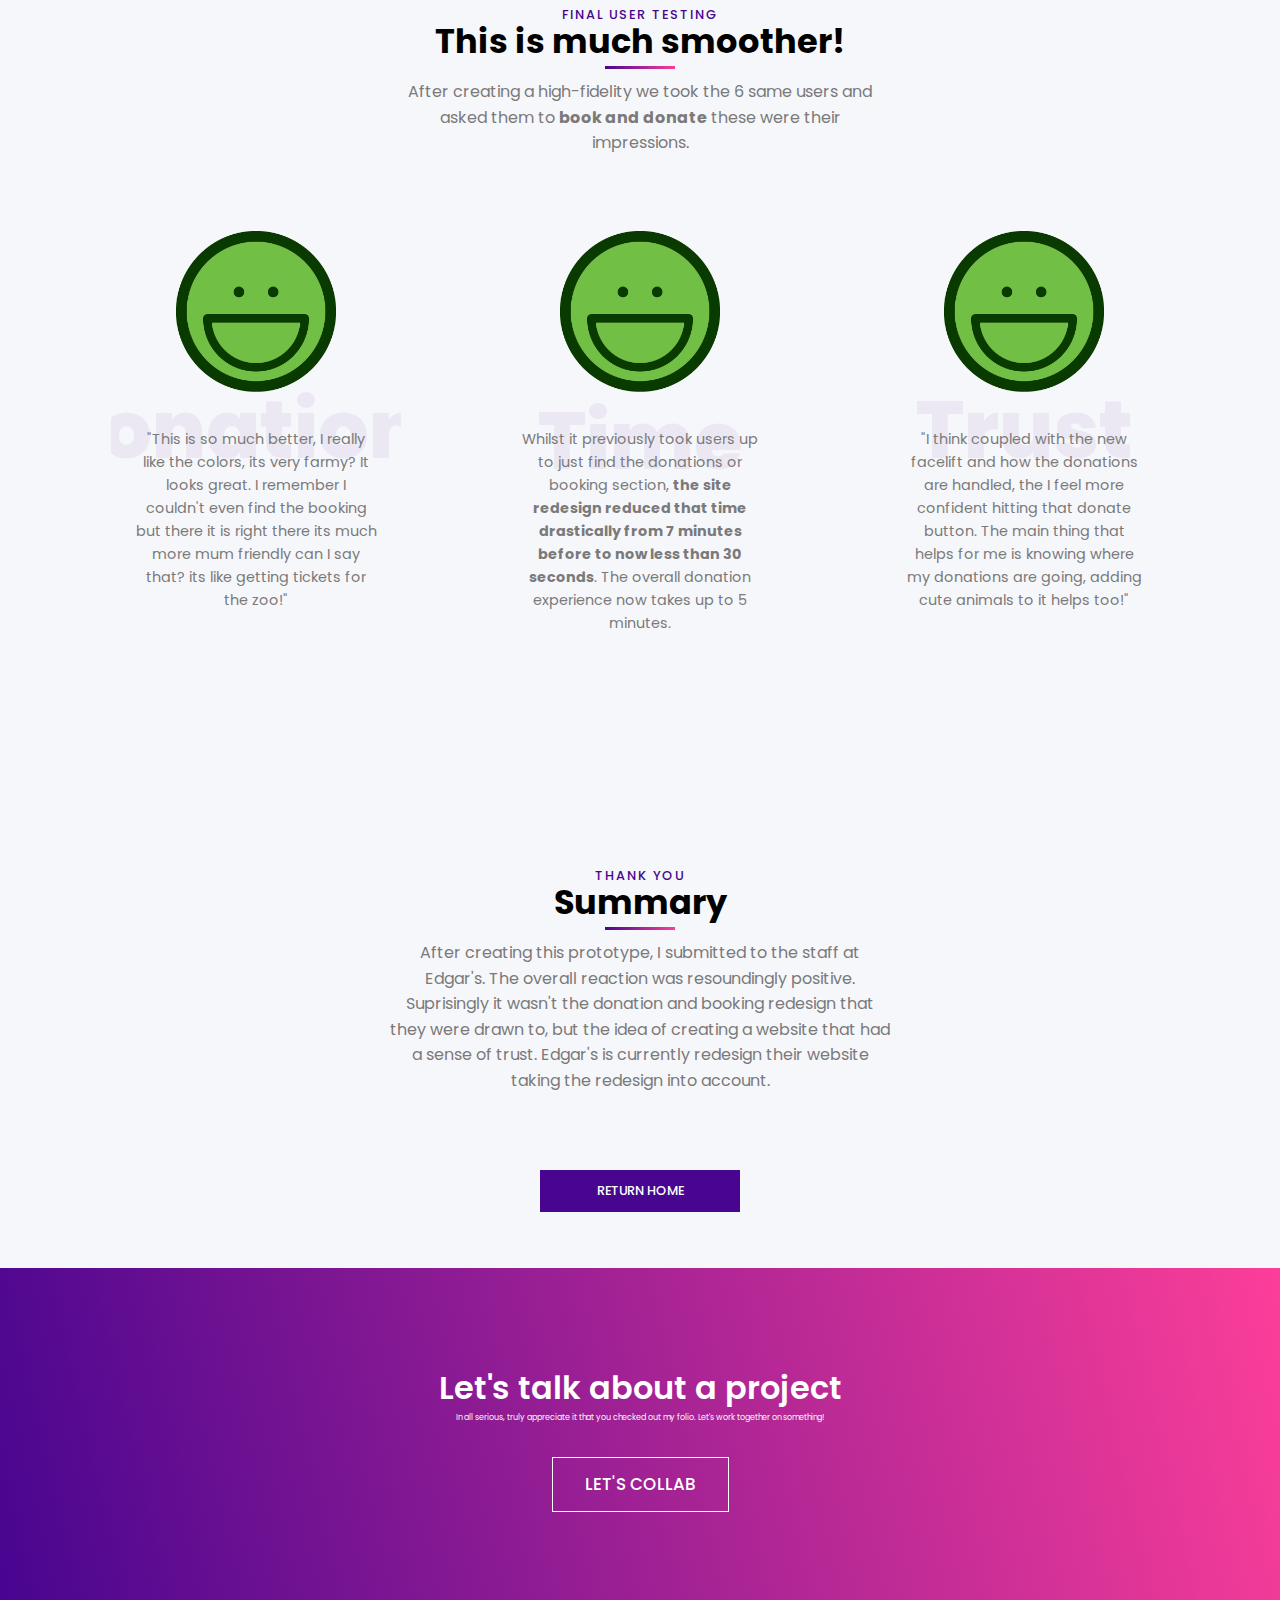
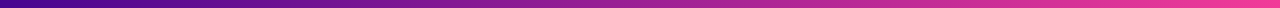
==== commit e1162531: "Merge pull request #5 from cmgau/test" ====
--- a/edgarsfarm.html
+++ b/edgarsfarm.html
@@ -15,7 +15,7 @@
   </script>
   <meta charset="UTF-8" />
   <meta name="viewport" content="width=device-width, initial-scale=1.0" />
-  <title>Edgar's Farm</title>
+  <title>Chester Galam | Edgar's Farm</title>
   <link rel="stylesheet" href="https://cdnjs.cloudflare.com/ajax/libs/font-awesome/5.15.1/css/all.min.css" />
   <link rel="stylesheet" href="https://unpkg.com/swiper/swiper-bundle.min.css" />
   <link rel="stylesheet" href="css/style.css" />
@@ -49,13 +49,13 @@
                 <a href="index.html">Home</a>
               </li>
               <li>
-                <a href="#services">Experience</a>
+                <a href="#">Experience</a>
               </li>
               <li>
-                <a href="#portfolio">Folio</a>
+                <a href="">Folio</a>
               </li>
               <li class="mobilenumber">
-                <a href="#contact">CONTACT</a>
+                <a href="#">CONTACT</a>
               </li>
             </ul>
           </div>
@@ -72,13 +72,13 @@
             <h3 class="title-header" data-title="Edgar's Farm">An animal sanctuary that just needed a freshen up.
             </h3>
             <p class="text">
-              On the ground the animal sanctuary was bursting with visitors, however their website was stuck in the
+              On the ground the animal sanctuary is bursting with visitors, however their website was stuck in the
               past.In this case study I'll show how I helped
               Edgar's by:
               <li class="">Redesigning their website</li>
-              <li class="">Improve their donation and booking system
-              </li>
-              <li class="">Increase customer trust
+              <li class="">Improving their donation and booking system
+              </li>
+              <li class="">Increasing customer trust
               </li>
             </p>
           </div>
@@ -186,7 +186,8 @@
                 <img src="images/emojis/feel-2.png" class="icon" alt="" />
                 <p class="text">
                   For donations it took users a total of <b>12 minutes</b> to make a donation. When asked why they took
-                  a while, users felt the donation page <b>looked like a scam ad</b> and they didn't know where their
+                  a while, users felt the donation page <b>looked like a scam ad</b> alongside this claim they felt that
+                  they didn't know where their
                   donations were going.
                 </p>
               </div>
@@ -205,15 +206,16 @@
           <div class="column-1">
             <h2 class="title-sm">The Problem</h3>
               <p class="text">
-                The design of the original website is cluttered, text heavy and has poor information hierarchy. This
+                The design of the original website is cluttered, text heavy and has poor information hierarchy, together
+                these problems made site navigation difficult. This
                 made users hesitant to donate on the website or even use the site itself.
               </p>
               <br>
               <h2 class="title-sm">The Solution</h3>
                 <p class="text">
                   The Edgar’s Mission website was designed to gain support via donations but through user research, a
-                  social media audit and stakeholder interviews we discovered the best way to improve the site would be
-                  a <b>redesign focusing on improving customer trust by improving the donations and booking
+                  social media audit and stakeholder interviews I discovered the best way to improve the site would be
+                  to <b>redesign focusing on improving customer trust by improving the donations and booking
                     experience</b>
 
                 </p>
@@ -255,10 +257,9 @@
 
         <h2 class="title-sm">Creating trust</h3>
           <p class="text">
-            One of the main takeaways from the user interviews was <b>we need to create a sense of trust</b>. In order
-            to build
-            trust, I added additiona regarding where user donations went, a sign of gratitude from the founder as
-            wells as updating the donation userflow to something more modern.
+            One of the main takeaways from the user interviews was <b>Edgar's need to create a sense of trust</b>. I
+            added additional information regarding where user donations went, a sign of gratitude from the founder as
+            wells as improving the donation user experience to something more modern.
           </p>
       </div>
     </div>
@@ -278,7 +279,7 @@
 
         <h2 class="title-sm">Bookings</h3>
           <p class="text">
-            Another important discovery was the lack of a proper online bookings experience. I created a simple
+            Another important discovery was the lack of a proper booking experience. I created a simple
             booking flow with additional feedback from the stakeholders focusing on ease of use and a mobile friendly
             experience. Hopefully declogging their phone line and helping Tanya the receptionist.
           </p>
@@ -333,7 +334,7 @@
           <div class="card-wrap">
             <div class="card" data-card="Trust">
               <div class="card-content z-index">
-                <img src="images/emojis/feel-2.png" class="icon" alt="" />
+                <img src="images/emojis/feel-5.png" class="icon" alt="" />
                 <p class="text">
                   "I think coupled with the new facelift and how the donations are handled, the I feel more confident
                   hitting that donate button. The main thing that helps for me is knowing where my donations are going,
